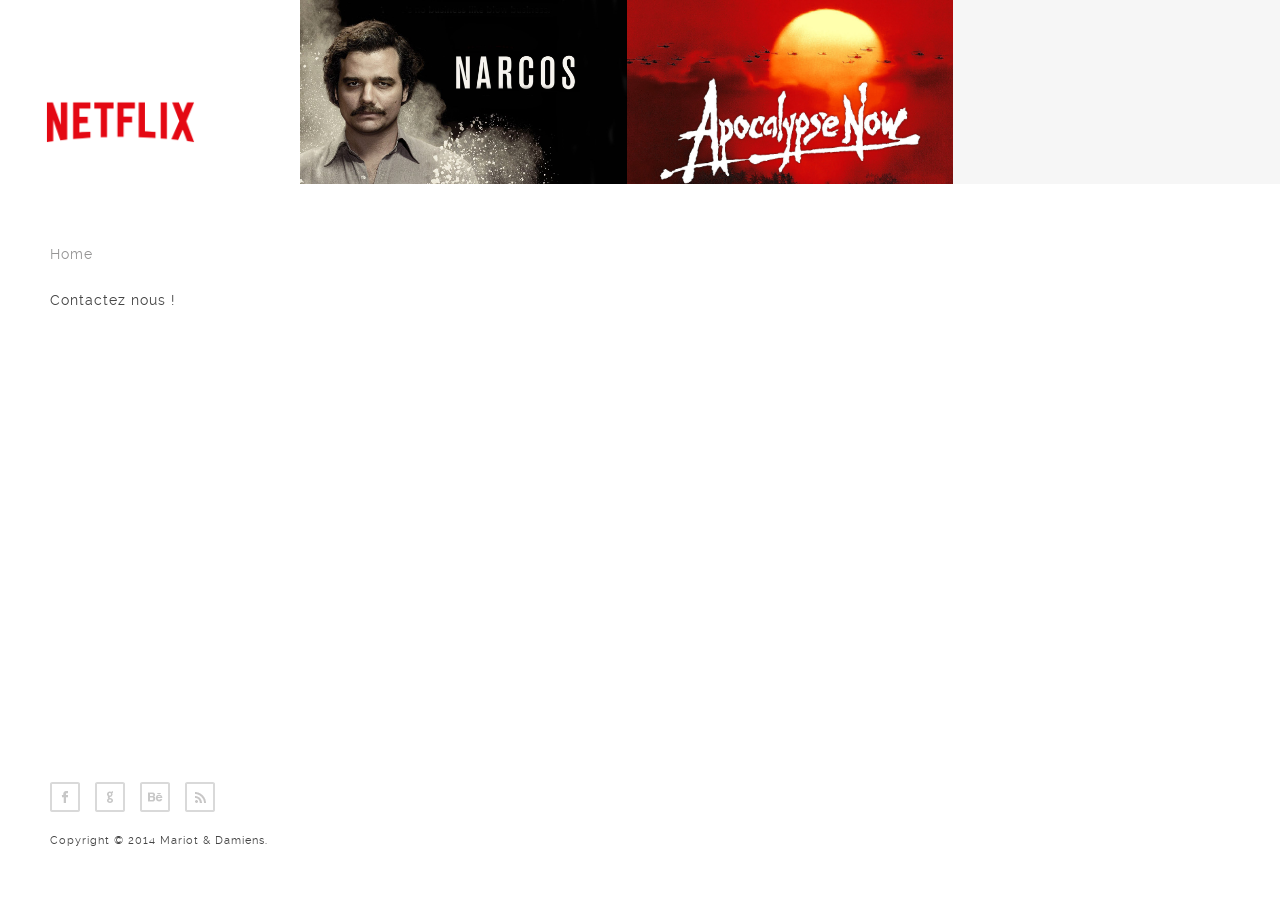
==== magnetic/index.html @ 8ffdc3fb "Merge branch 'feature-themes'" ====
<!DOCTYPE html>
<html lang="en">
<head>
	<title>Magnetic - Stunning Responsive HTML5/CSS3 Photography Wensite Template</title>
	<meta charset="utf-8">
	<meta name="author" content="Florent Damiens" >
	<meta name="description" content="Magnetic is a stunning responsive HTML5/CSS3 photography/portfolio website template"/>
	<meta name="viewport" content="width=device-width, initial-scale=1.0, minimum-scale=1.0" />
	<link rel="stylesheet" type="text/css" href="css/reset.css">
	<link rel="stylesheet" type="text/css" href="css/main.css">
    <script type="text/javascript" src="js/jquery.js"></script>
    <script type="text/javascript" src="js/main.js"></script>
</head>
<body>

	<header>
		<div class="logo">
			<a href="index.html"><img id="img_logo" src="img/logo.png" title="Netflix" alt="Netflix"/></a>
		</div><!-- end logo -->

		<div id="menu_icon"></div>
		<nav>
			<ul>
				<li><a href="index.html" class="selected">Home</a></li>
				<li><a href="contact.html">Contactez nous !</a></li>
			</ul>
		</nav><!-- end navigation menu -->

		<div class="footer clearfix">
			<ul class="social clearfix">
				<li><a href="#" class="fb" data-title="Facebook"></a></li>
				<li><a href="#" class="google" data-title="Google +"></a></li>
				<li><a href="#" class="behance" data-title="Behance"></a></li>
				<!--<li><a href="#" class="twitter" data-title="Twitter"></a></li>
				<li><a href="#" class="dribble" data-title="Dribble"></a></li>-->
				<li><a href="#" class="rss" data-title="RSS"></a></li>
			</ul><!-- end social -->

			<div class="rights">
				<p>Copyright © 2014 Mariot & Damiens.</p>
			</div><!-- end rights -->
		</div ><!-- end footer -->
	</header><!-- end header -->

	<section class="main clearfix">
		<div class="work">
			<a href="inner.html">
				<img src="img/narcos.jpg" class="media" alt=""/>
				<div class="caption">
					<div class="work_title">
						<h1><i>Narcos - Saison 2</i></h1>
					</div>
					<div style="display: inline-block;width: 100%;position: absolute;text-align: center;top: 50%;margin-top: 12px;">
						<h2 style="font-size: 23px;">15<img src="img/rating.png" style="width: 15px;padding: 0px;margin-left: 10px;"></h2>        
					</div>
				</div>
			</a>
		</div>

		<div class="work">
			<a href="inner.html">
				<img src="img/apocalypse-now.jpg" class="media" alt=""/>
				<div class="caption">
					<div class="work_title">
						<h1><i>Apocalypse Now</i></h1>
						<div style="display: block;width: 100%;position: absolute;text-align: center;top: 50%;margin-top: 16px;">
							<h2 style="font-size: 23px;">18<img src="img/rating.png" style="width: 15px;padding: 0px;margin-left: 10px;"></h2>        
						</div>
					</div>
				</div>
			</a>
		</div>
		<div class="work">
		<a href="inner.html">
			<img src="img/fight_club.jpg" class="media" alt=""/>
				 <div class="caption">
					 <div class="work_title">
						 <h1><i>Fight club</i></h1>
					 </div>
	                          </div>
                 </a>
		</div>
	</section><!-- end main -->
	
</body>
</html>
---- magnetic/css/main.css ----
/*

    Template Author : pixelhint.com
    Author Email    : contact@pixelhint.com
    Template Name   : Magnetic
    
    
    *****************************************
    
    
    - Fonts
    - General CSS
    - Header
    - Home/portfolio 
    - Inner page 
    - Map/Contact page  
    - Tooltip 
    - Responsive code
  
    
*/



/*  Fonts  */
@font-face {
    font-family: 'raleway-regular';
    src: url('../fonts/raleway-regular.eot');
    src: url('../fonts/raleway-regular.eot?#iefix') format('embedded-opentype'),
         url('../fonts/raleway-regular.woff') format('woff'),
         url('../fonts/raleway-regular.ttf') format('truetype'),
         url('../fonts/raleway-regular.svg#ralewayregular') format('svg');
    font-weight: normal;
    font-style: normal;

}


@font-face {
    font-family: 'raleway-bold';
    src: url('../fonts/raleway-bold.eot');
    src: url('../fonts/raleway-bold.eot?#iefix') format('embedded-opentype'),
         url('../fonts/raleway-bold.woff') format('woff'),
         url('../fonts/raleway-bold.ttf') format('truetype'),
         url('../fonts/raleway-bold.svg#ralewaybold') format('svg');
    font-weight: normal;
    font-style: normal;

}


@font-face {
    font-family: 'raleway-semibold';
    src: url('../fonts/raleway-semibold.eot');
    src: url('../fonts/raleway-semibold.eot?#iefix') format('embedded-opentype'),
         url('../fonts/raleway-semibold.woff') format('woff'),
         url('../fonts/raleway-semibold.ttf') format('truetype'),
         url('../fonts/raleway-semibold.svg#ralewaysemibold') format('svg');
    font-weight: normal;
    font-style: normal;

}



/*  General CSS*/
body{
    background: #fff;
}

.wrapper{
    width: 92.72727272727273%;
    margin: 0 auto;
}

header ul.social li a,
.main .work a .caption,
header nav ul li a{
    transition:all .1s linear;
    -webkit-transition:all .1s linear;
    -moz-transition:all .1s linear;
    -o-transition:all .1s linear;
}

#img_logo{
	width: 60%;
	margin-left: -5px;
}

h1, h2, h3, h4, h5 ,h6{
    color: #4b4848;
    font-family: "raleway-regular", arial;
    letter-spacing: 1px;
}

h1              { font-size: 2em; margin: .67em 0 }
h2              { font-size: 1.5em; margin: .75em 0 }
h3              { font-size: 1.17em; margin: .83em 0 }
h5              { font-size: .83em; margin: 1.5em 0 }
h6              { font-size: .75em; margin: 1.67em 0 }
h1, h2, h3, h4,
h5, h6          { font-weight: bolder }

.clearfix:before,  
.clearfix:after {  
    content: " ";  
    display: table;  
}  
.clearfix:after {  
    clear: both;  
}  
 
.clearfix {  
    *zoom: 1;  
}







/*  Header  */
@media (min-width:1099px){
    header{
        display: block;
        position: fixed;
        top: 0;
        left: 0;
        width: 250px;
        min-height: 100%;
        padding: 0 0 0 50px;
        background: #ffffff; 
        float: left;
        overflow: hidden;
        z-index: 9999;
    }

    header .logo{
        margin-top: 100px;
    }

    header nav ul{
        display: block;
        overflow: hidden;
        margin-top: 100px;
        list-style: none;
    }

    header nav ul li{
        display: block;
        margin-bottom: 30px;
    }

    header nav ul li a{
        color: #454545;
        font-family: "raleway-regular", arial;
        font-size: 14px;
        text-decoration: none;
        letter-spacing: 1px;
    }

    header nav ul li a:hover,
    header nav ul li a.selected{
        color: #969595;
    }

    header .footer{
        position: absolute;
        bottom: 50px;
    }

    header ul.social{
        list-style: none;
        margin-bottom: 5px;
    }

    header ul.social li{
        display: block;
        float: left;
        position: relative;
        margin: 0 15px 15px 0;
    }


    header ul.social li a{
        display: block;
        width: 30px;
        height: 30px;
        background: url('../img/sm.png') no-repeat;
        background-position: 0 0;
    }


    header ul.social li a:hover{
        background: url('../img/sm_hover.png') no-repeat;
    }



    header ul.social li a.fb,
    header ul.social li a.fb:hover{
        background-position: 0 0;
    }


    header ul.social li a.google,
    header ul.social li a.google:hover{
        background-position: -31px 0;
    }

    header ul.social li a.behance,
    header ul.social li a.behance:hover{
        background-position: -62px 0;
    }

    header ul.social li a.twitter,
    header ul.social li a.twitter:hover{
        background-position: -93px 0;
    }

    header ul.social li a.dribble,
    header ul.social li a.dribble:hover{
        background-position: -124px 0;
    }

    header ul.social li a.rss,
    header ul.social li a.rss:hover{
        background-position: -155px 0;
    }

    header .rights p{
        color: #454545;
        font-family: "raleway-regular", arial;
        font-size: 11px;
        letter-spacing: 1px;
        line-height: 18px;
    }

    header .rights a{
        font-family: "raleway-bold", arial;
        font-weight: bold;
        text-decoration: none;
    }
    #menu_icon,
    .close_menu{
        display: none;
    }

}

#menu_icon,
.close_menu{
    float: right;
    margin-right: 40px;
    width: 40px;
    height: 40px;
    cursor: pointer;
    background: url('../img/men_icons.png') no-repeat;
}

#menu_icon{    
    background-position: 0 0;
}
.close_menu{
    background-position: -41px 0!important;
}






/*  Main  */
.main{
    width: 100%;
    height: 100%;
    padding-left: 300px;
    -moz-box-sizing: border-box;
    -webkit-box-sizing: border-box;
    box-sizing: border-box;
    position: relative;
    z-index: 55;
    background: #f6f6f6;
    clear: both;
}







/*  Home/portfolio  */
.main .work{
    display: block;
    width: 33.33333333333333%;
    height: auto;
    float: left;
    position: relative;
    overflow: hidden;
}

.main .work .media{
    width: 100%;
    vertical-align: middle;
}

.main .work .caption{
    position: absolute;
    display: block;
    width: 100%;
    height: 100%;
    top: 0; 
    left: 0;
    background: #ffffff;
    opacity: 0;
}


.main .work a:hover .caption{
    opacity: 1;
}


.work .caption .work_title{
    display: block;
    width: 100%;
    position: absolute;
    text-align: center;
    top: 50%;
    margin-top: -40px;
}

.main .work .caption h1{
    position: relative;
    display: inline-block;
    max-width: 90%;
    padding: 20px 0;
    z-index: 77;
    color: #454545;
    font-family: "raleway-regular", arial;
    font-size: 16px;
    letter-spacing: .5px;
    border-bottom: 1px solid #bfbbbb;
    border-top: 1px solid #bfbbbb;
}







/*  Inner Page  */
.top{
    width: 100%;
    height: 350px;
    overflow: hidden;
    display: block;
    position: relative;
    background: url('../img/hero_image.jpg') no-repeat;
    background-size: cover;
    -webkit-background-size: cover;
    -moz-background-size: cover;
    -o-background-size: cover;
    background-position: 50% 50%;
}

.work_nav{
    display: block;
    width: 100%;
}

.work_nav .btn{
    float: right;
}

.work_nav ul{
    list-style: none;
}

.work_nav ul li{
    display: block;
    float: left;
    margin: 0 0 1px 1px;
    position: relative;
}

.work_nav a{
    display: block;
    width: 40px;
    height: 40px;
    background: url('../img/p_navigation.png') no-repeat;
    background-position: 0 0;
}

.work_nav a.previous{
    background-position: 0 0;
}

.work_nav a.grid{
    background-position: -41px 0;
}

.work_nav a.next{
    background-position: -82px 0;
}

.top .title{
    display: block;
    width: 100%;color: #4b4848;
    font-family: "raleway-bold", arial;
    font-size: 26px;
    font-weight: bold;
    background: rgba(255, 255, 255, .7);
    padding: 20px;
    text-transform: uppercase;
    line-height: 30px;
    margin: 0!important;
    overflow: hidden;

    -webkit-box-sizing: border-box;
    -moz-box-sizing: border-box;
    -ms-box-sizing: border-box;
    box-sizing: border-box;

}

.content_header{
    position: absolute;
    bottom: 0;
    margin: 0 auto;
    left: 50%;
    margin-left: -46.36363636363637%;
}

.content{
    color: #4b4848;
    font-family: "raleway-regular", arial;
    font-size: 15px;
    line-height: 22px;
    padding: 60px 30px;
    background: #fff;

    -webkit-box-sizing: border-box;
    -moz-box-sizing: border-box;
    -ms-box-sizing: border-box;
    box-sizing: border-box;
}

.content p{
    color: #4b4848;
    font-family: "raleway-regular", arial;
    font-size: 15px;
    line-height: 24px;
    margin-bottom: 60px;
}

.content h1,
.content h2,
.content h3,
.content h4,
.content h5,
.content h6{
    color: #4b4848;
    font-family: "raleway-semibold", arial;
    font-weight: bold;
    line-height: 28px;
    margin-bottom: 30px;

}







/*  Contact page map  */
#map .map_adresse{
    font-family: 'raleway-regular', arial;
    font-size: 14px;
    line-height: 22px;
    letter-spacing: 1px;
}

#map .map_address,
#map .map_tel{
    padding: 5px;
}

#map .map_address .address,
#map .map_tel .tel{
    font-family: 'raleway-bold', arial;
    font-weight: bolder;
}

#map img{
    max-width: none;
}







/*  Tooltip  */
.tooltip{
    display: block;
    padding: 7px 10px;
    background: #454545;
    color: #fff;
    font-family: "raleway-regular", arial;
    font-size: 12px;
    position: absolute;
    white-space: nowrap;
    z-index: 999;
    opacity: 0;
    text-align: center;
    letter-spacing: .5px;

}

.tooltip:after{
    content: '';
    width: 0px;
    height: 0px;
    border-style: solid;
    border-width: 3px 3px 0 3px;
    border-color: #454545 transparent transparent transparent;
    display: block;
    text-align: center;
    position: absolute;
    bottom: -3px;
    left: 50%;
    margin-left: -3px;
}







/*  Responsive code  */
@media (max-width:1099px){

    header{
        display: block;
        width: 100%;
        min-height: 100px;
        padding: 0;
        position: relative;
    }
    header .logo{
        margin: 40px 0 0 30px;
        float: left;
    }
    header .footer{
        display: none;
    }
    header #menu_icon,
    header .close_menu{
        float: right;
        margin: 30px 30px 0 0;
    }
    
    header nav{
        width: 100%;
        position: absolute;
        top: 100px;
        left: 0;
        z-index: 9999;
    }

    header nav ul{
        list-style: none;
        display: none;
        position: relative;
    }
    header nav ul li a{
        display: block;
        width: 100%;
        padding: 30px 0;
        text-align: center;
        color: #454545;
        font-family: "raleway-regular", arial;
        font-size: 14px;
        text-decoration: none;
        border-top: 1px solid #f7f5f5;
        background: #fff;
    }
    header nav ul li a:active{
        background: #f7f5f5;
    }
    #menu_icon,
    .close_menu,
    .show_menu{
        display: block;
    }
    .show_menu{
        display: block;
    }

    .main .work{
        width: 50%;
    }
    .main{
        width: 100%;
        position: relative;
        padding-left: 0;
    }
    #map{
        margin: 0!important;
    }
}

@media (max-width:550px){
     .main .work{
        width: 100%;
    }
}
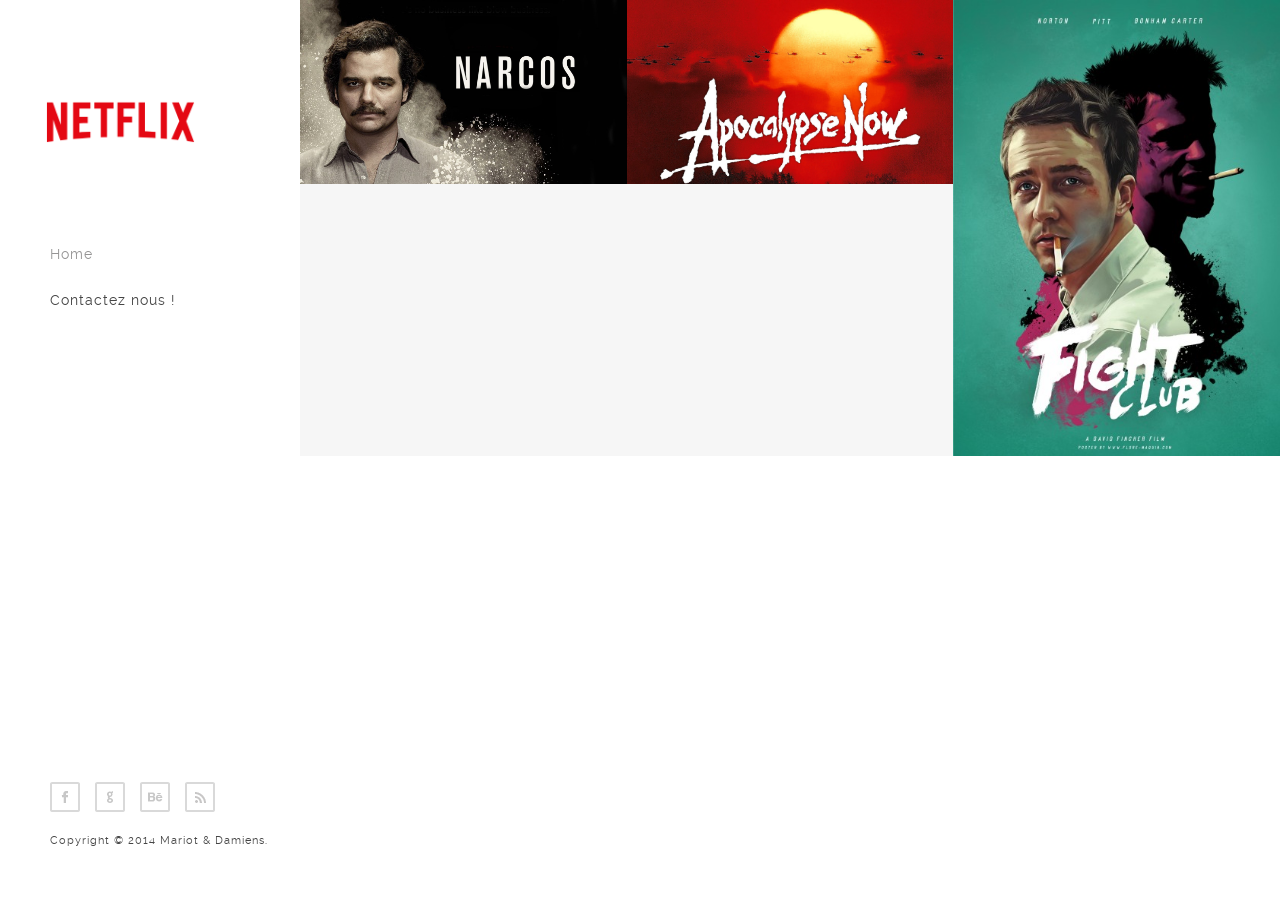
==== commit ec4c9396: "note fight club" ====
--- a/magnetic/index.html
+++ b/magnetic/index.html
@@ -51,7 +51,7 @@
 						<h1><i>Narcos - Saison 2</i></h1>
 					</div>
 					<div style="display: inline-block;width: 100%;position: absolute;text-align: center;top: 50%;margin-top: 12px;">
-						<h2 style="font-size: 23px;">15<img src="img/rating.png" style="width: 15px;padding: 0px;margin-left: 10px;"></h2>        
+						<h2 style="font-size: 23px;">12<img src="img/rating.png" style="width: 15px;padding: 0px;margin-left: 10px;"></h2>        
 					</div>
 				</div>
 			</a>
@@ -76,8 +76,12 @@
 				 <div class="caption">
 					 <div class="work_title">
 						 <h1><i>Fight club</i></h1>
+					 </div>
+					 <div style="display: block;width: 100%;position: absolute;text-align: center;top: 50%;margin-top: 16px;">
+					         <h2 style="font-size: 23px;">16<img src="img/rating.png" style="width: 15px;padding: 0px;margin-left: 10px;"></h2>        
+	                                  </div>^M
+
 					 </div>
-	                          </div>
                  </a>
 		</div>
 	</section><!-- end main -->
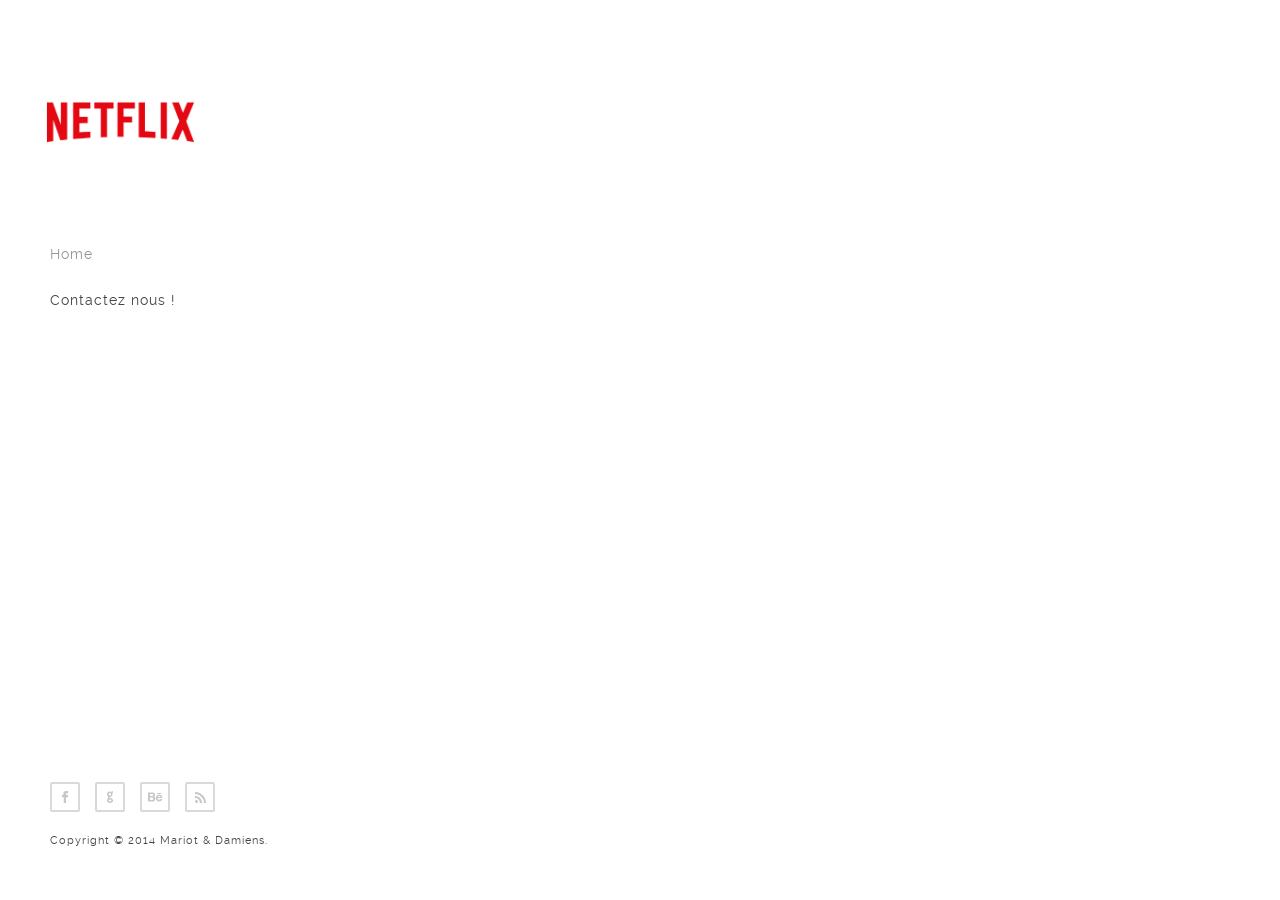
==== commit 4a850e77: "suppression films" ====
--- a/magnetic/index.html
+++ b/magnetic/index.html
@@ -43,6 +43,7 @@
 	</header><!-- end header -->
 
 	<section class="main clearfix">
+		<!--
 		<div class="work">
 			<a href="inner.html">
 				<img src="img/narcos.jpg" class="media" alt=""/>
@@ -84,6 +85,7 @@
 					 </div>
                  </a>
 		</div>
+		-->
 	</section><!-- end main -->
 	
 </body>
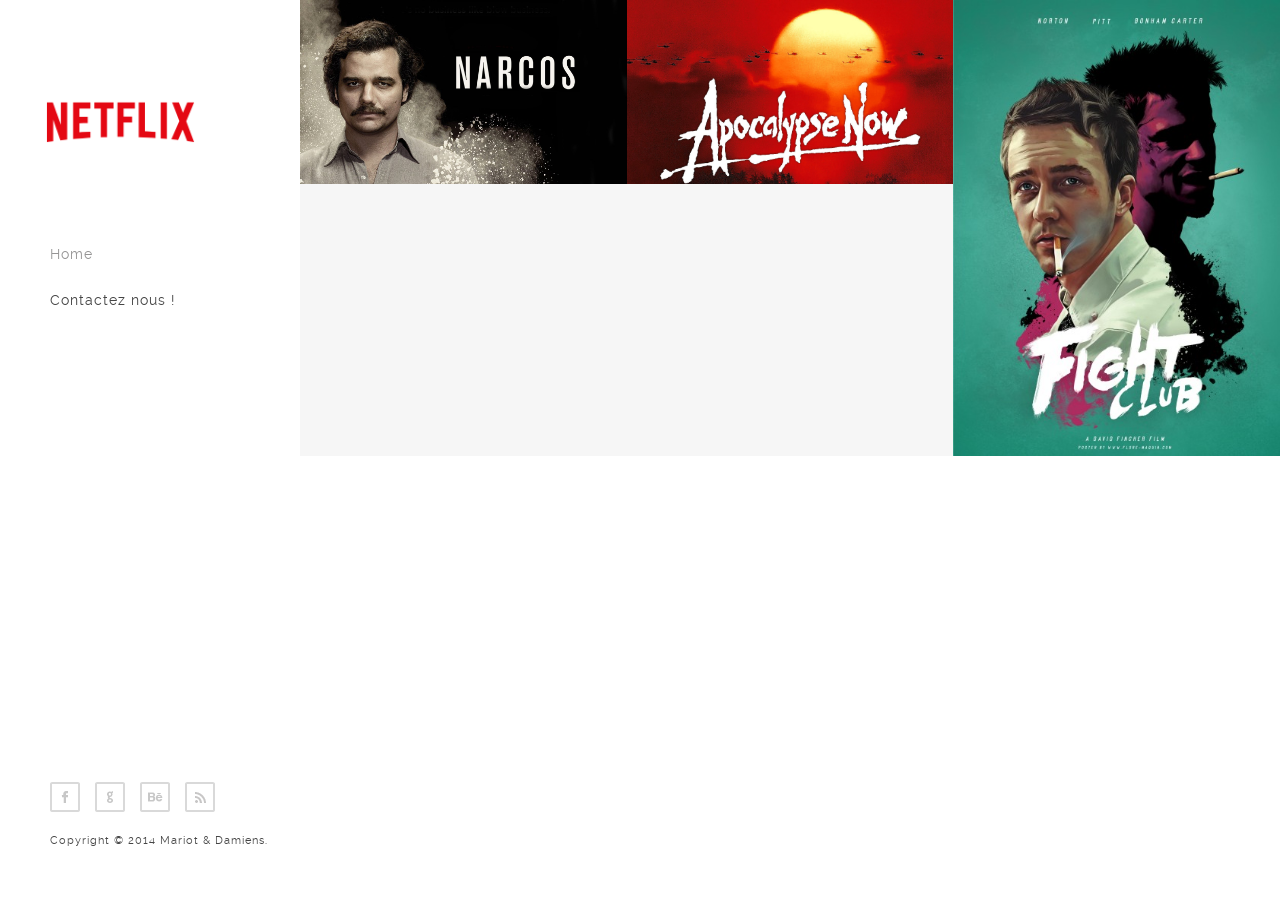
==== commit 1fbf29a0: "Revert "suppression films" erreur film" ====
--- a/magnetic/index.html
+++ b/magnetic/index.html
@@ -43,7 +43,6 @@
 	</header><!-- end header -->
 
 	<section class="main clearfix">
-		<!--
 		<div class="work">
 			<a href="inner.html">
 				<img src="img/narcos.jpg" class="media" alt=""/>
@@ -85,7 +84,6 @@
 					 </div>
                  </a>
 		</div>
-		-->
 	</section><!-- end main -->
 	
 </body>
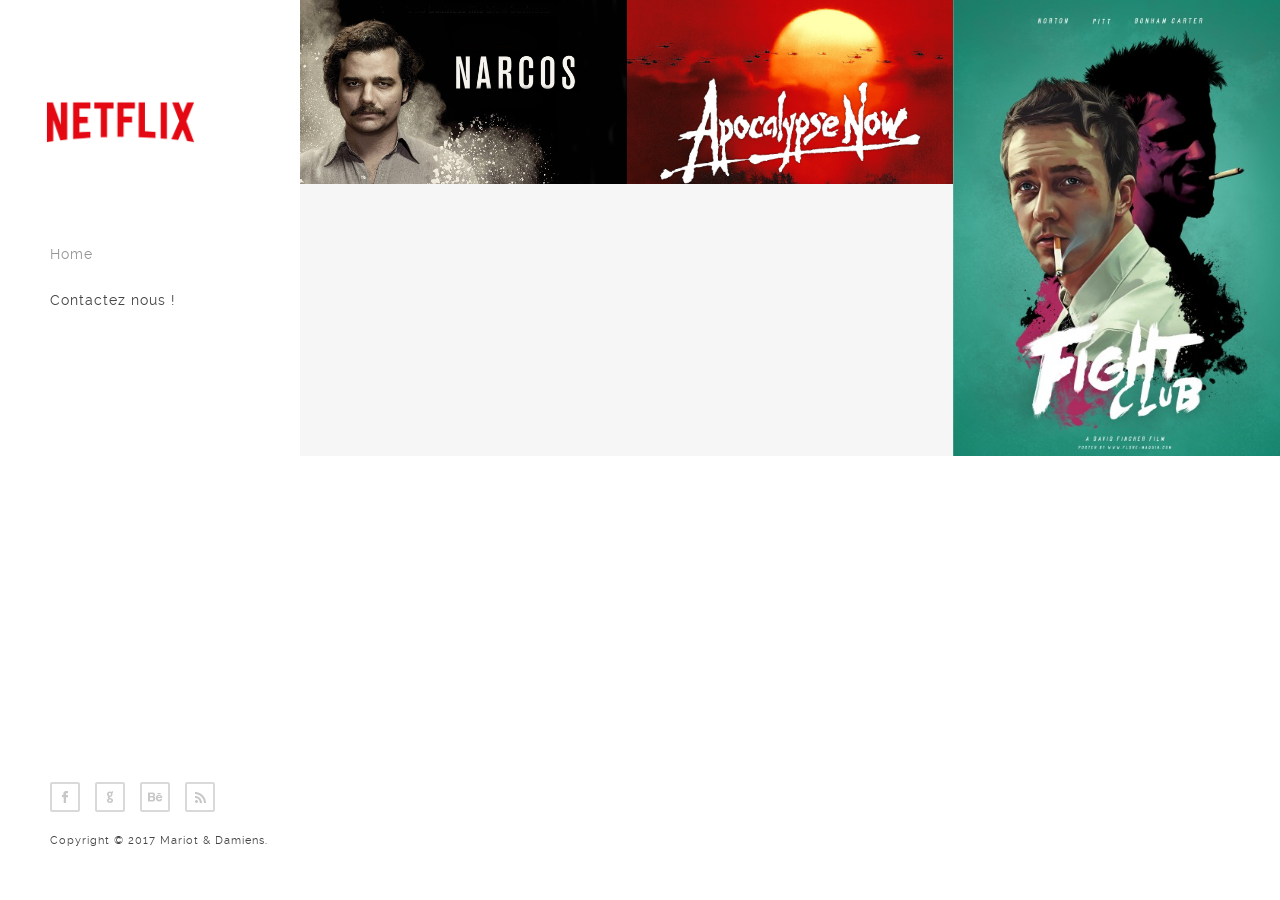
==== commit 5b4e00db: "correction m" ====
--- a/magnetic/index.html
+++ b/magnetic/index.html
@@ -37,7 +37,7 @@
 			</ul><!-- end social -->
 
 			<div class="rights">
-				<p>Copyright © 2014 Mariot & Damiens.</p>
+				<p>Copyright © 2017 Mariot & Damiens.</p>
 			</div><!-- end rights -->
 		</div ><!-- end footer -->
 	</header><!-- end header -->
@@ -79,7 +79,7 @@
 					 </div>
 					 <div style="display: block;width: 100%;position: absolute;text-align: center;top: 50%;margin-top: 16px;">
 					         <h2 style="font-size: 23px;">16<img src="img/rating.png" style="width: 15px;padding: 0px;margin-left: 10px;"></h2>        
-	                                  </div>^M
+	                                  </div>
 
 					 </div>
                  </a>
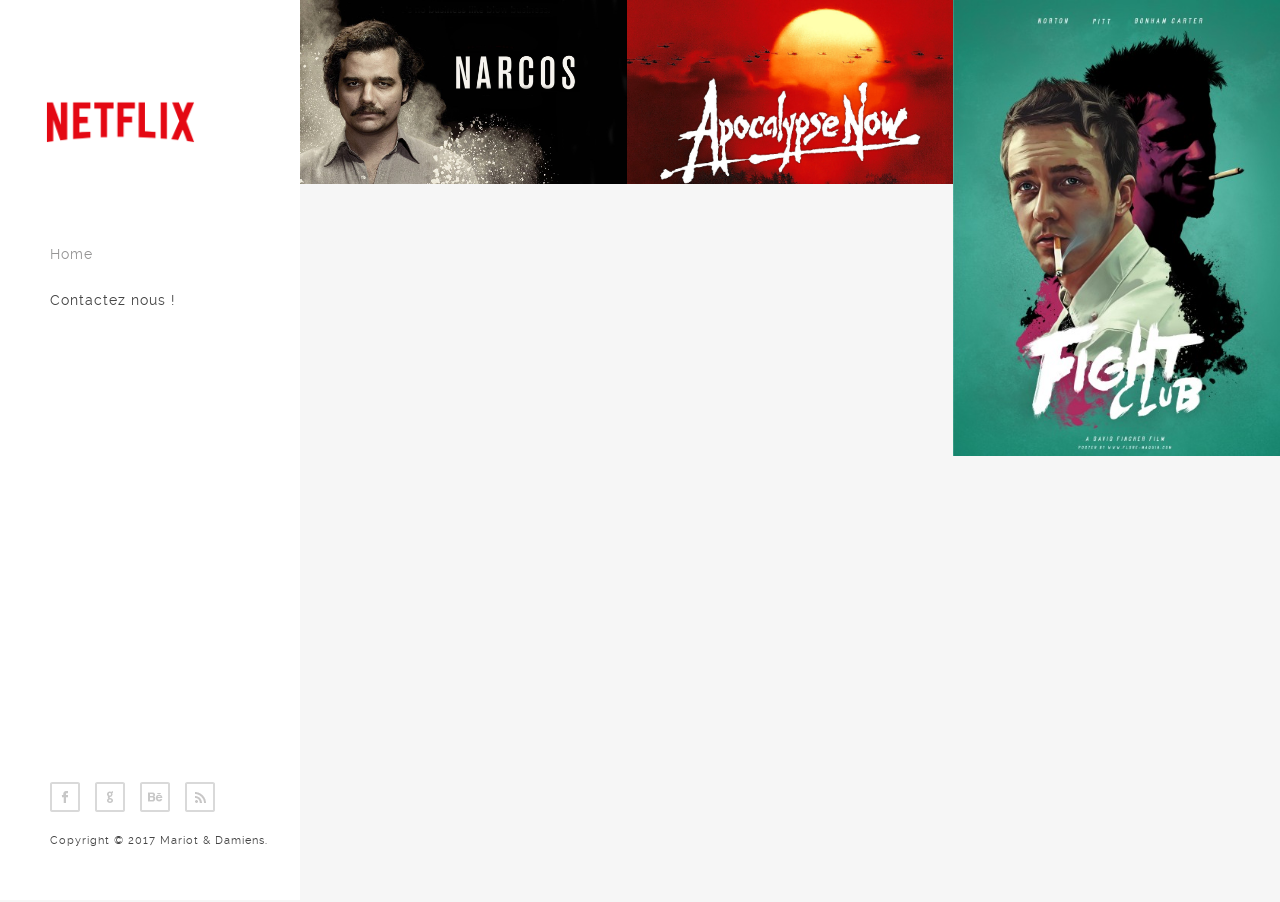
==== commit 335476bb: "rick et morty" ====
--- a/magnetic/index.html
+++ b/magnetic/index.html
@@ -51,7 +51,7 @@
 						<h1><i>Narcos - Saison 2</i></h1>
 					</div>
 					<div style="display: inline-block;width: 100%;position: absolute;text-align: center;top: 50%;margin-top: 12px;">
-						<h2 style="font-size: 23px;">12<img src="img/rating.png" style="width: 15px;padding: 0px;margin-left: 10px;"></h2>        
+						<h2 style="font-size: 23px;">14<img src="img/rating.png" style="width: 15px;padding: 0px;margin-left: 10px;"></h2>        
 					</div>
 				</div>
 			</a>
@@ -64,7 +64,7 @@
 					<div class="work_title">
 						<h1><i>Apocalypse Now</i></h1>
 						<div style="display: block;width: 100%;position: absolute;text-align: center;top: 50%;margin-top: 16px;">
-							<h2 style="font-size: 23px;">18<img src="img/rating.png" style="width: 15px;padding: 0px;margin-left: 10px;"></h2>        
+							<h2 style="font-size: 23px;">17<img src="img/rating.png" style="width: 15px;padding: 0px;margin-left: 10px;"></h2>        
 						</div>
 					</div>
 				</div>
@@ -78,7 +78,21 @@
 						 <h1><i>Fight club</i></h1>
 					 </div>
 					 <div style="display: block;width: 100%;position: absolute;text-align: center;top: 50%;margin-top: 16px;">
-					         <h2 style="font-size: 23px;">16<img src="img/rating.png" style="width: 15px;padding: 0px;margin-left: 10px;"></h2>        
+					         <h2 style="font-size: 23px;">17<img src="img/rating.png" style="width: 15px;padding: 0px;margin-left: 10px;"></h2>        
+	                                  </div>
+
+					 </div>
+                 </a>
+		</div>
+		<div class="work" style="width: 66.7%;position: relative;bottom: 446px;height: 446px;">
+		<a href="inner.html">
+			<img src="img/rick_and_morty.jpeg" class="media" alt=""/>
+				 <div class="caption">
+					 <div class="work_title">
+						 <h1><i>Rick et morty</i></h1>
+					 </div>
+					 <div style="display: block;width: 100%;position: absolute;text-align: center;top: 50%;margin-top: 16px;">
+					         <h2 style="font-size: 23px;">19<img src="img/rating.png" style="width: 15px;padding: 0px;margin-left: 10px;"></h2>        
 	                                  </div>
 
 					 </div>
